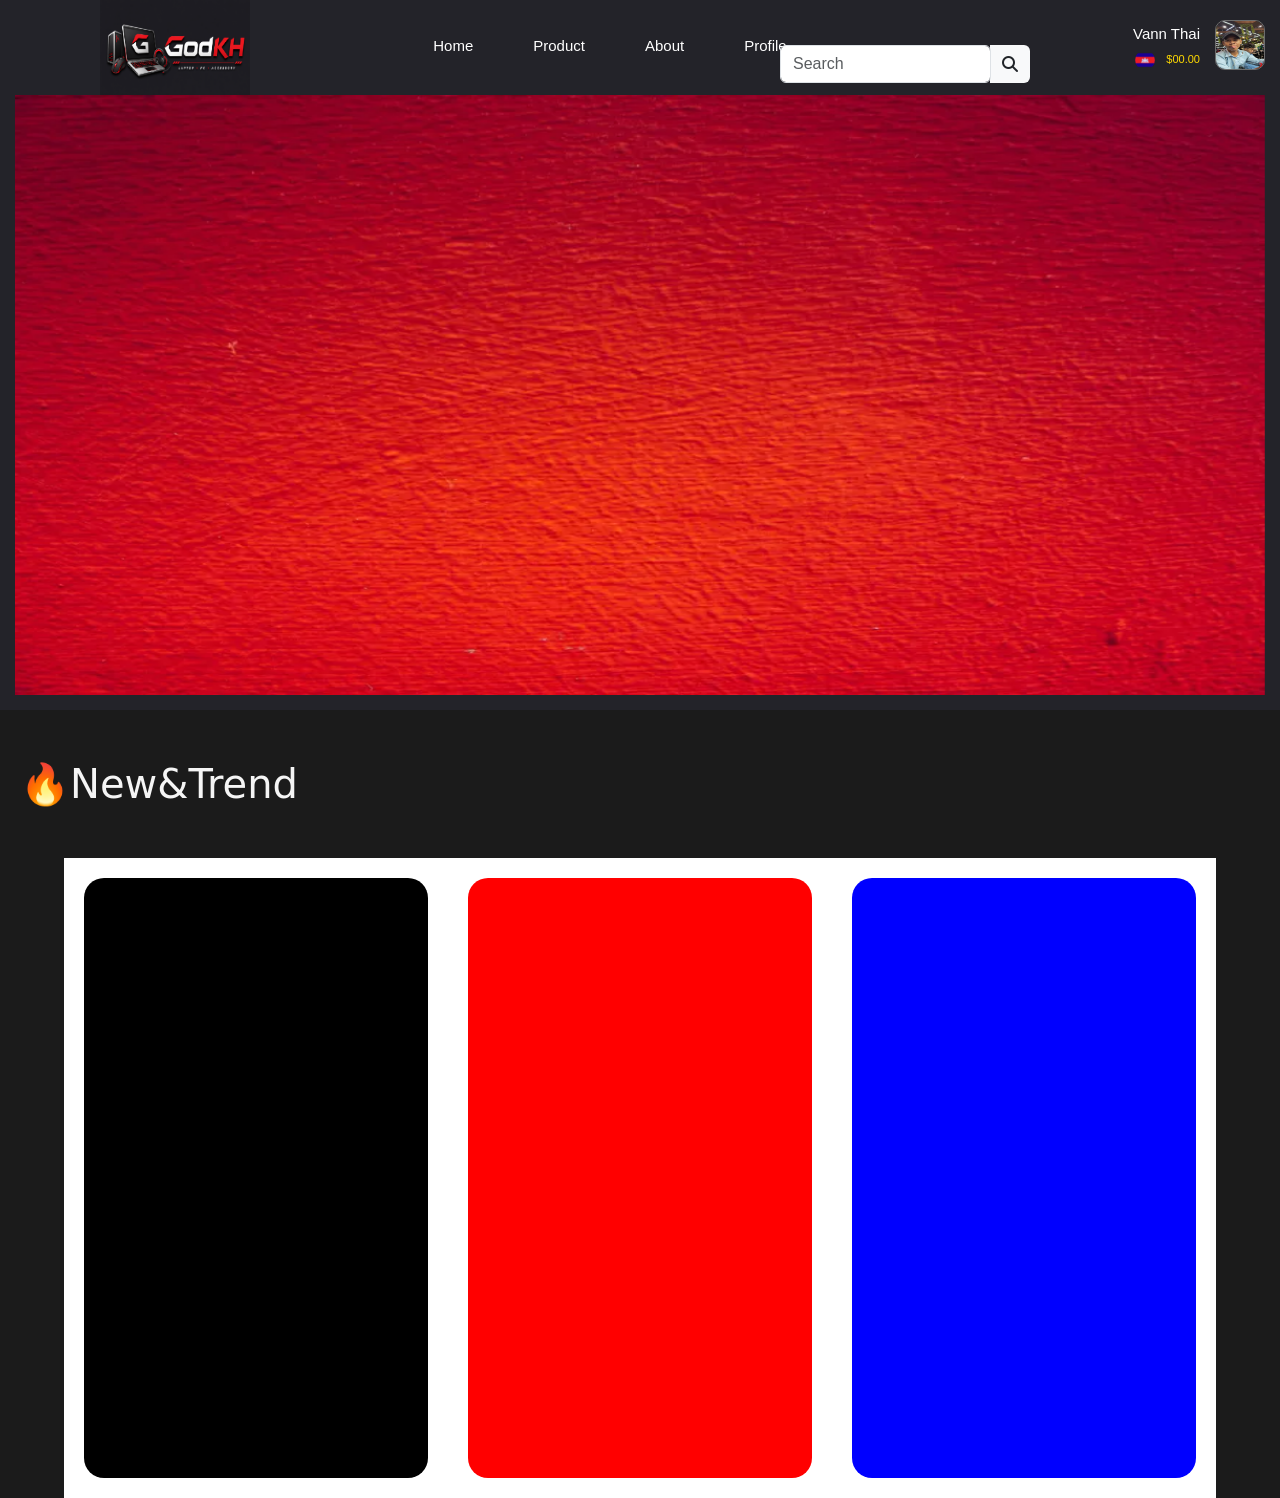
==== component/home.html @ f6c54598 "Home Page" ====
<!DOCTYPE html>
<html lang="en">
<head>
    <meta charset="UTF-8">
    <meta name="viewport" content="width=device-width, initial-scale=1.0">
    <title>Document</title>
    <link href="https://cdn.jsdelivr.net/npm/bootstrap@5.3.8/dist/css/bootstrap.min.css" rel="stylesheet" integrity="sha384-sRIl4kxILFvY47J16cr9ZwB07vP4J8+LH7qKQnuqkuIAvNWLzeN8tE5YBujZqJLB" crossorigin="anonymous">
    <link rel="stylesheet" href="https://cdnjs.cloudflare.com/ajax/libs/font-awesome/6.7.2/css/all.min.css">
    <script src="https://cdn.jsdelivr.net/npm/bootstrap@5.3.8/dist/js/bootstrap.bundle.min.js" integrity="sha384-FKyoEForCGlyvwx9Hj09JcYn3nv7wiPVlz7YYwJrWVcXK/BmnVDxM+D2scQbITxI" crossorigin="anonymous"></script>
    <link rel="stylesheet" href="../style.css">
</head>
<body>
    <div class="nav">
        <img src="../images/Logo.png" alt="" class="logo">
        <a href="./home.html">Home</a>
        <a href="./product.html">Product</a>
        <a href="./about.html">About</a>
        <a href="./profile.html">Profile</a>
        <div class="input-group rounded" style="width: 250px; position: absolute; top: 45px; right: 250px;">
            <input type="search" class="form-control rounded" placeholder="Search" aria-label="Search" aria-describedby="search-addon" />
            <span class="input-group-text border-0" id="search-addon">
                <i class="fas fa-search"></i>
            </span>
        </div>
        <div class="profile d-flex">
            <h5>Vann Thai</h5>
            <h5><img src="../images/flag.png" alt=""></h5>
            <h6>$00.00</h6>
            <img src="../images/nang.jpg" alt="" style="width: 50px; height: 50px;">
        </div>
    </div>
    <div class="container-fluid m-auto">
        <div id="carouselExampleAutoplaying" class="carousel slide w-100" data-bs-ride="carousel">
            <div class="carousel-inner">
                <div class="carousel-item active w-100">
                    <img src="../images/red.png" class="slide d-block w-100" alt="...">
                </div>
                <div class="carousel-item">
                    <img src="../images/blue.png" class="slide d-block w-100" alt="...">
                </div>
                <div class="carousel-item">
                    <img src="../images/purple.png" class="slide d-block w-100" alt="...">
                </div>
            </div>
        </div>
    </div>
    <div id="carouselExampleAutoplaying" class="carousel slide w-100" data-bs-ride="carousel">
        <h1 class="new">🔥New&Trend</h1>
            <div class="carousel-inner">
                <div class="carousel-item active w-100">
                    <div class="discount">
                        <div class="product">
                            <div class="product1 products"></div>            
                            <div class="product2 products"></div>
                            <div class="product3 products"></div>
                        </div>
                    </div>
                </div>
                <div class="carousel-item">
                    <div class="discount">
                        <div class="product">
                            <div class="product4 products"></div>            
                            <div class="product5 products"></div>
                            <div class="product6 products"></div>
                        </div>
                    </div>
                </div>
                <div class="carousel-item">
                    <div class="discount">
                        <div class="product">
                            <div class="product7 products"></div>            
                            <div class="product8 products"></div>
                            <div class="product9 products"></div>
                        </div>
                    </div>
                </div>
            </div>
        </div>
</body>
</html>
---- style.css ----
*{
    padding: 0;
    margin: 0;
    box-sizing: border-box;
}
body{
    background-color: rgb(27, 27, 27);
}
.nav{
    width: 100vw;
    height: 80px;
    font-family: 'Lucida Sans', 'Lucida Sans Regular', 'Lucida Grande', 'Lucida Sans Unicode', Geneva, Verdana, sans-serif;
    display: flex;
    justify-content: center;
    align-items: top;
    padding-top: 35px;
    gap: 60px;
    background-color: rgb(35, 35, 41);
    position: relative;
}
a{
    text-decoration: none;
    font-size: 15px;
    color: rgb(255, 255, 255);
    font-weight: 500;
}
a:hover{
    transition-duration: 0.2s;
    transform: scale(1.2);
    color: rgb(255, 0, 0);
}
.logo{
    width: 150px;
    height: 100px;
    position: absolute;
    left: 100px;
    top: 0px;
}
.container-fluid{
    padding: 15px;
    background-color: rgb(35, 35, 41);
}
.slide{
    width: 80vw;
    height: 600px;
    object-fit: fill;
}
.profile img{
    position: absolute;
    right: 15px;
    top: 20px;
    border: 1px solid rgb(109, 109, 109);
    border-radius: 10px;
}
.profile h5{
    color: white;
    font-size: 15px;
    position: absolute;
    right: 80px;
    top: 25px;
}
.profile h6{
    color: rgb(255, 217, 0);
    font-size: 11px;
    position: absolute;
    right: 80px;
    top: 53px;
}
.profile h6:hover{
    color: rgb(155, 135, 23);
}
.profile h5 img{
    position: absolute;
    width: 20px;
    top: 25px;
    right: 45px;
    border: none;
}
.profile h5:hover{
    text-decoration: underline;
    color: rgb(148, 30, 30);
}
.new{
    color: whitesmoke;
    margin: 50px 0px 50px 20px;
}
.product{
    width: 90%;
    margin: auto;
    background-color: white;
    display: flex;
    flex-direction: row;
    justify-content: space-between;
}
.products{
    width: 500px;
    height: 600px;
    border-radius: 20px;
    margin: 20px;
    background-color: white;
    
}
.product1{
    background-color: black;
}
.product2{
    background-color: red;
}
.product3{
    background-color: blue;
}
.product4{
    background-color: green;
}
.product5{
    background-color: orange;
}
.product6{
    background-color: purple;
}
.product7{
    background-color: yellow;
}
.product8{
    background-color: pink;
}
.product9{
    background-color: brown;
}
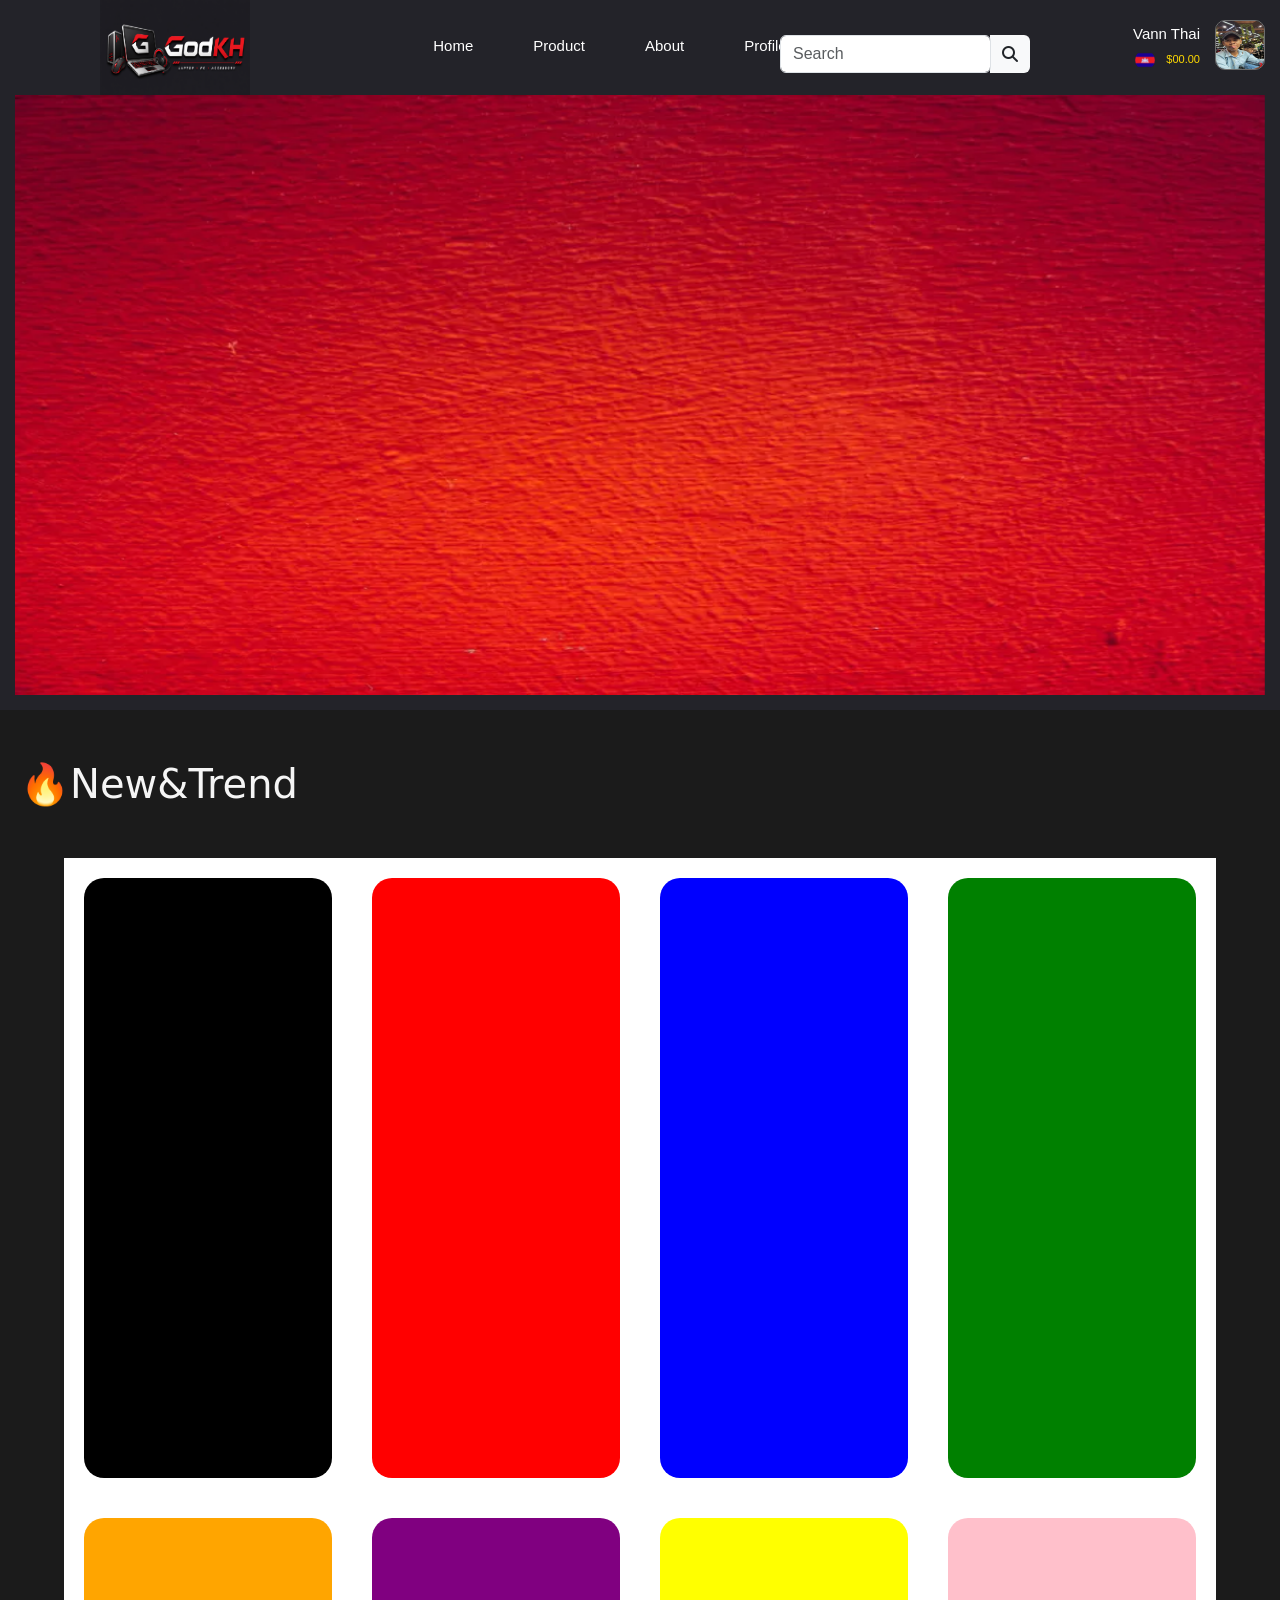
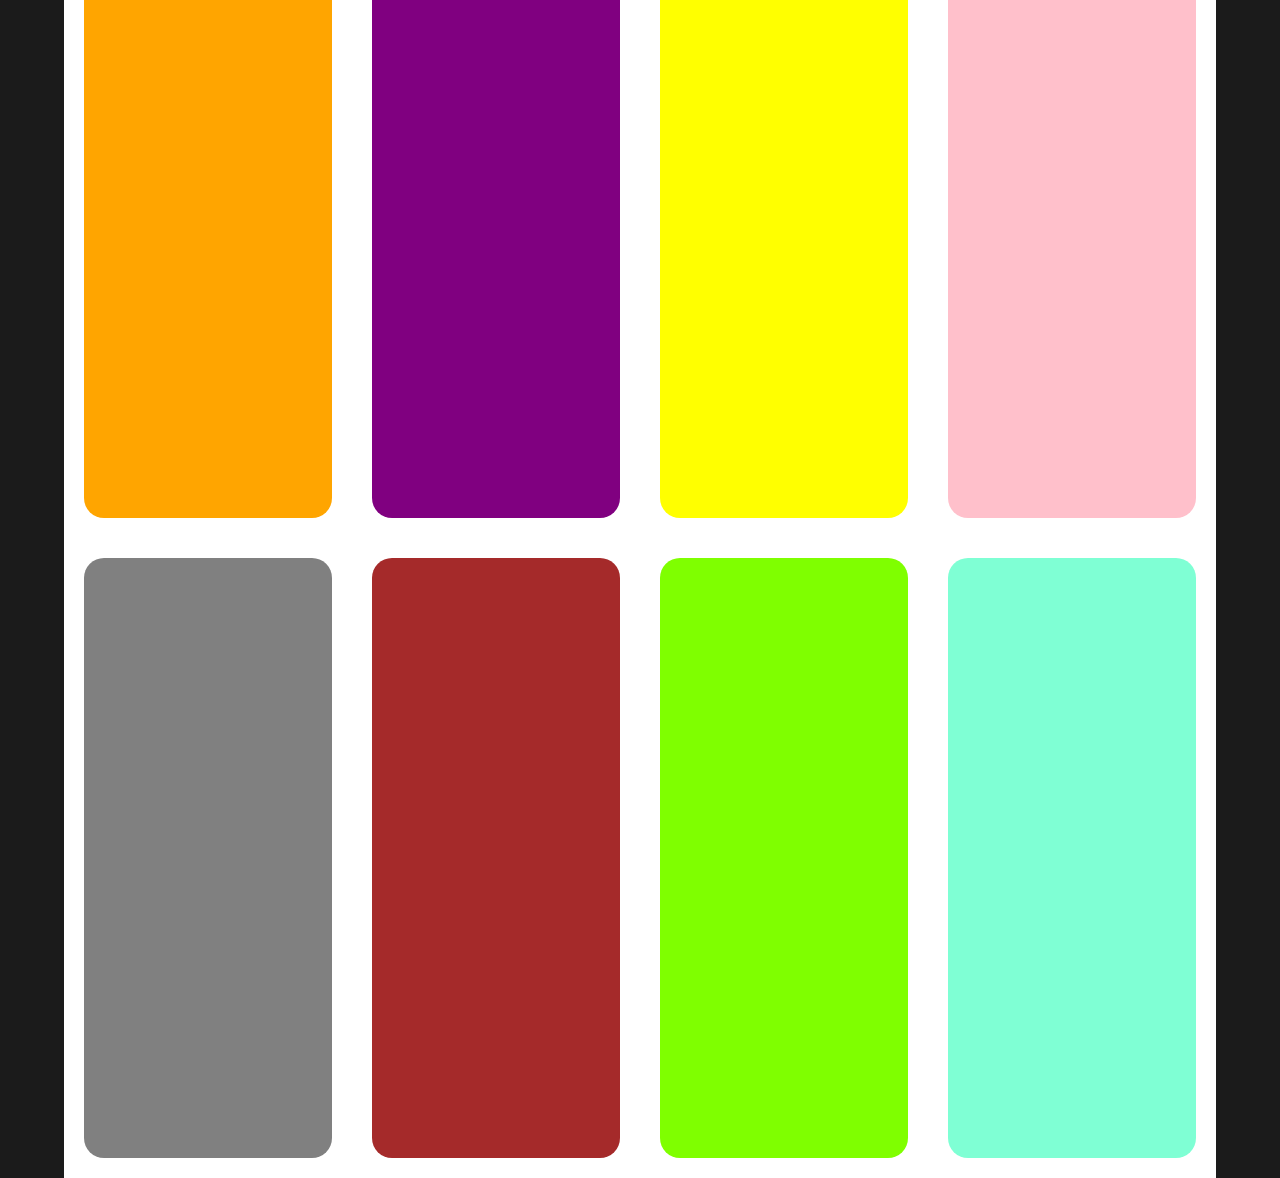
==== commit 48b9e27a: "Update" ====
--- a/component/home.html
+++ b/component/home.html
@@ -16,7 +16,7 @@
         <a href="./product.html">Product</a>
         <a href="./about.html">About</a>
         <a href="./profile.html">Profile</a>
-        <div class="input-group rounded" style="width: 250px; position: absolute; top: 45px; right: 250px;">
+        <div class="input-group rounded" style="width: 250px; position: absolute; top: 35px; right: 250px;">
             <input type="search" class="form-control rounded" placeholder="Search" aria-label="Search" aria-describedby="search-addon" />
             <span class="input-group-text border-0" id="search-addon">
                 <i class="fas fa-search"></i>
@@ -44,37 +44,25 @@
             </div>
         </div>
     </div>
-    <div id="carouselExampleAutoplaying" class="carousel slide w-100" data-bs-ride="carousel">
+    
         <h1 class="new">🔥New&Trend</h1>
-            <div class="carousel-inner">
-                <div class="carousel-item active w-100">
-                    <div class="discount">
-                        <div class="product">
-                            <div class="product1 products"></div>            
-                            <div class="product2 products"></div>
-                            <div class="product3 products"></div>
-                        </div>
-                    </div>
-                </div>
-                <div class="carousel-item">
-                    <div class="discount">
-                        <div class="product">
-                            <div class="product4 products"></div>            
-                            <div class="product5 products"></div>
-                            <div class="product6 products"></div>
-                        </div>
-                    </div>
-                </div>
-                <div class="carousel-item">
-                    <div class="discount">
-                        <div class="product">
-                            <div class="product7 products"></div>            
-                            <div class="product8 products"></div>
-                            <div class="product9 products"></div>
-                        </div>
-                    </div>
-                </div>
-            </div>
+        <div class="product">
+            <div class="product1 products"></div>            
+            <div class="product2 products"></div>
+            <div class="product3 products"></div>
+            <div class="product4 products"></div>
+        </div>
+        <div class="product">
+            <div class="product5 products"></div>            
+            <div class="product6 products"></div>
+            <div class="product7 products"></div>
+            <div class="product8 products"></div>
+        </div>
+        <div class="product">
+            <div class="product9 products"></div>            
+            <div class="product10 products"></div>
+            <div class="product11 products"></div>
+            <div class="product12 products"></div>
         </div>
 </body>
 </html>
--- a/style.css
+++ b/style.css
@@ -93,7 +93,7 @@
     justify-content: space-between;
 }
 .products{
-    width: 500px;
+    width: 400px;
     height: 600px;
     border-radius: 20px;
     margin: 20px;
@@ -125,5 +125,14 @@
     background-color: pink;
 }
 .product9{
+    background-color: gray;
+}
+.product10{
     background-color: brown;
+}
+.product11{
+    background-color: chartreuse;
+}
+.product12{
+    background-color: aquamarine;
 }
